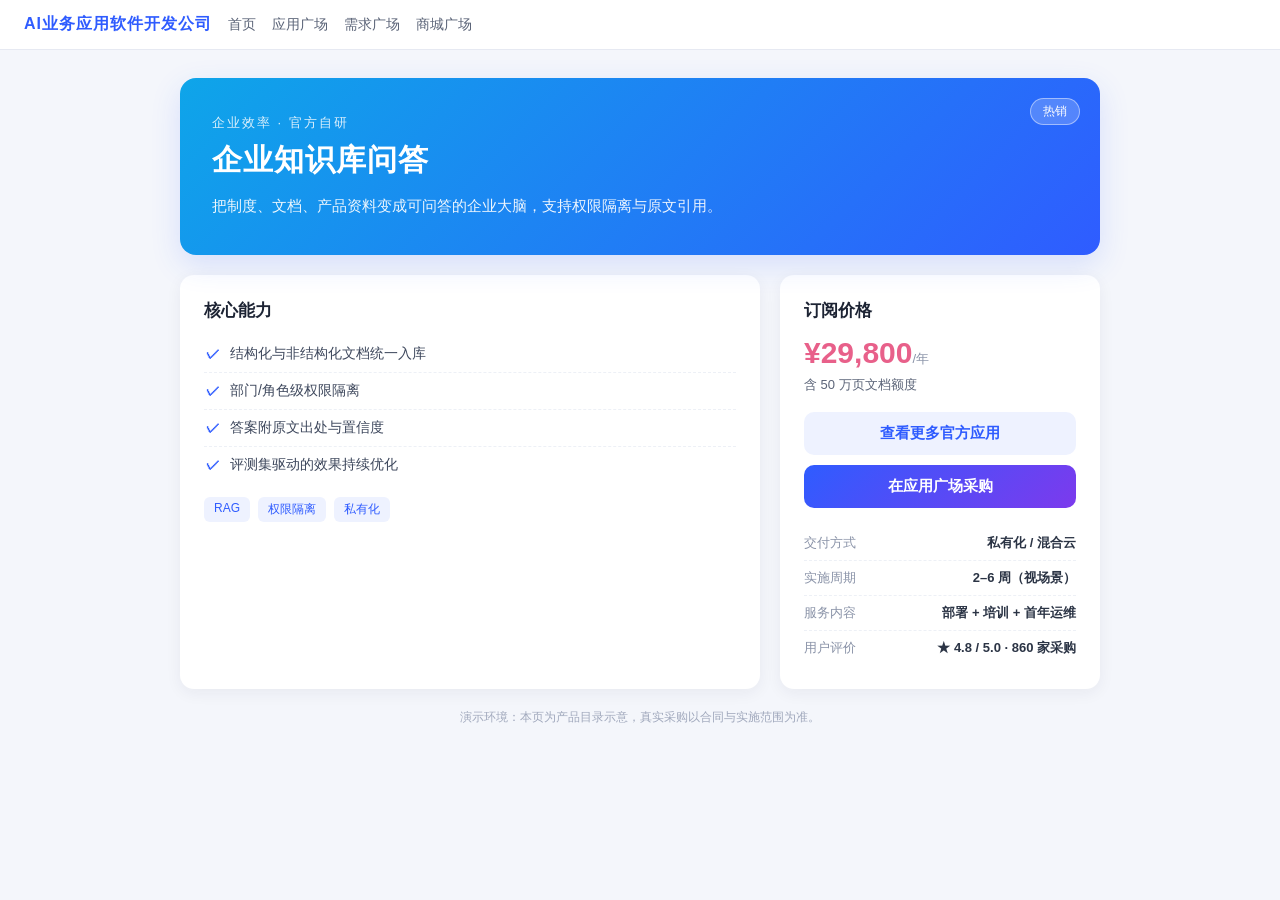
==== products/企业知识库问答/index.html @ 2dd7bb8c "产品目录改为中文目录名并修复目录识别索引错误" ====
<!DOCTYPE html>
<html lang="zh-CN">
<head>
<meta charset="UTF-8">
<meta name="viewport" content="width=device-width, initial-scale=1.0">
<title>产品目录 · AI业务应用软件开发公司</title>
<style>
  * { margin:0; padding:0; box-sizing:border-box; }
  body{
    font-family:"PingFang SC","Microsoft YaHei",sans-serif; color:#2b3445;
    background:#f4f6fb; min-height:100vh;
  }
  .topbar{
    background:#fff; border-bottom:1px solid #e6e9f2; padding:14px 24px;
    display:flex; align-items:center; gap:16px;
  }
  .topbar .logo{ font-weight:900; letter-spacing:1px; color:#2f5cff; }
  .topbar a{ color:#5b6478; text-decoration:none; font-size:14px; }
  .topbar a:hover{ color:#2f5cff; }
  .wrap{ max-width:960px; margin:0 auto; padding:28px 20px 60px; }
  .cover{
    border-radius:16px; padding:36px 32px; color:#fff; position:relative; overflow:hidden;
    box-shadow:0 10px 30px rgba(47,92,255,.15);
  }
  .cover .badge{
    position:absolute; top:20px; right:20px; background:rgba(255,255,255,.2);
    border:1px solid rgba(255,255,255,.45); padding:4px 12px; border-radius:999px; font-size:12px;
  }
  .cover .cat{ font-size:13px; opacity:.85; letter-spacing:2px; }
  .cover h1{ font-size:30px; margin:8px 0 12px; letter-spacing:1px; }
  .cover p{ font-size:15px; opacity:.92; line-height:1.7; max-width:640px; }
  .grid{ display:grid; grid-template-columns:1fr 320px; gap:20px; margin-top:20px; }
  @media (max-width:760px){ .grid{ grid-template-columns:1fr; } }
  .card{ background:#fff; border-radius:14px; padding:24px; box-shadow:0 4px 16px rgba(30,40,70,.06); }
  .card h3{ font-size:17px; margin-bottom:14px; color:#1c2333; }
  .feat{ list-style:none; }
  .feat li{ padding:9px 0 9px 26px; position:relative; font-size:14px; color:#3d475c; border-bottom:1px dashed #edf0f6; }
  .feat li:last-child{ border-bottom:none; }
  .feat li::before{ content:"✓"; position:absolute; left:2px; color:#2f5cff; font-weight:900; }
  .tags{ display:flex; flex-wrap:wrap; gap:8px; margin-top:14px; }
  .tag{ background:#eef2ff; color:#2f5cff; font-size:12px; padding:4px 10px; border-radius:6px; }
  .price b{ font-size:30px; color:#e8608a; }
  .price span{ color:#8a93a8; font-size:13px; }
  .price-note{ font-size:13px; color:#5b6478; margin-top:6px; }
  .btns{ display:flex; flex-direction:column; gap:10px; margin-top:18px; }
  .btn{
    display:block; text-align:center; padding:12px; border-radius:10px; text-decoration:none;
    font-size:15px; font-weight:700; cursor:pointer; border:none; transition:.15s;
  }
  .btn-primary{ background:linear-gradient(135deg,#2f5cff,#7c3aed); color:#fff; }
  .btn-primary:hover{ filter:brightness(1.08); }
  .btn-ghost{ background:#eef2ff; color:#2f5cff; }
  .btn-ghost:hover{ background:#e2e9ff; }
  .kv{ display:flex; justify-content:space-between; padding:8px 0; font-size:13px; border-bottom:1px dashed #edf0f6; }
  .kv:last-child{ border-bottom:none; }
  .kv span{ color:#8a93a8; } .kv b{ color:#2b3445; }
  .note{ margin-top:20px; text-align:center; font-size:12px; color:#a0a8bc; }
  .empty-tip{ padding:60px 20px; text-align:center; color:#8a93a8; }
</style>
</head>
<body>
  <div class="topbar">
    <span class="logo">AI业务应用软件开发公司</span>
    <a href="../../index.html">首页</a>
    <a href="../../apps.html">应用广场</a>
    <a href="../../demands.html">需求广场</a>
    <a href="../../mall.html">商城广场</a>
  </div>
  <div class="wrap" id="app"></div>
  <script src="../../assets/data.js"></script>
  <script>
    /* 从 URL 目录名识别产品：/products/目录名/ → 取 products 后一段（兼容 index.html 结尾） */
    const seg = location.pathname.split('/').filter(Boolean);
    const pi = seg.indexOf('products');
    let dir = '像素英语口语练习';
    if (pi >= 0) {
      const rest = seg.slice(pi + 1).filter(s => s !== 'index.html');
      if (rest.length) dir = rest[0];
    }
    try { dir = decodeURIComponent(dir); } catch (e) {}
    const a = (window.APPS || []).find(x => x.name === dir || x.id === dir);
    const root = document.getElementById('app');

    if (!a) {
      root.innerHTML = '<div class="empty-tip"><b>产品不存在或已下架</b><br><br><a href="../../apps.html">← 返回应用广场</a></div>';
    } else {
      const demoBtn = a.demo
        ? `<a class="btn btn-ghost" href="../../${a.demo}" target="_blank" rel="noopener">▶ 打开在线演示版</a>`
        : `<a class="btn btn-ghost" href="../../apps.html">查看更多官方应用</a>`;
      root.innerHTML = `
        <div class="cover" style="background:linear-gradient(135deg,${a.colors[0]},${a.colors[1]})">
          <span class="badge">${a.badge || '官方自营'}</span>
          <div class="cat">${a.catLabel} · 官方自研</div>
          <h1>${a.name}</h1>
          <p>${a.desc}</p>
        </div>
        <div class="grid">
          <div class="card">
            <h3>核心能力</h3>
            <ul class="feat">${a.features.map(f => `<li>${f}</li>`).join('')}</ul>
            <div class="tags">${a.tags.map(t => `<span class="tag">${t}</span>`).join('')}</div>
          </div>
          <div class="card">
            <h3>订阅价格</h3>
            <div class="price"><b>${a.price ? '¥' + a.price.toLocaleString() : '面议'}</b><span>${a.price ? a.unit : ''}</span></div>
            <div class="price-note">${a.priceNote || '按规模与部署方式报价'}</div>
            <div class="btns">
              ${demoBtn}
              <a class="btn btn-primary" href="../../apps.html">在应用广场采购</a>
            </div>
            <div style="margin-top:18px">
              <div class="kv"><span>交付方式</span><b>私有化 / 混合云</b></div>
              <div class="kv"><span>实施周期</span><b>2–6 周（视场景）</b></div>
              <div class="kv"><span>服务内容</span><b>部署 + 培训 + 首年运维</b></div>
              <div class="kv"><span>用户评价</span><b>★ ${a.rating} / 5.0 · ${a.sales} 家采购</b></div>
            </div>
          </div>
        </div>
        <p class="note">演示环境：本页为产品目录示意，真实采购以合同与实施范围为准。</p>`;
      document.title = a.name + ' · 产品目录';
    }
  </script>
</body>
</html>
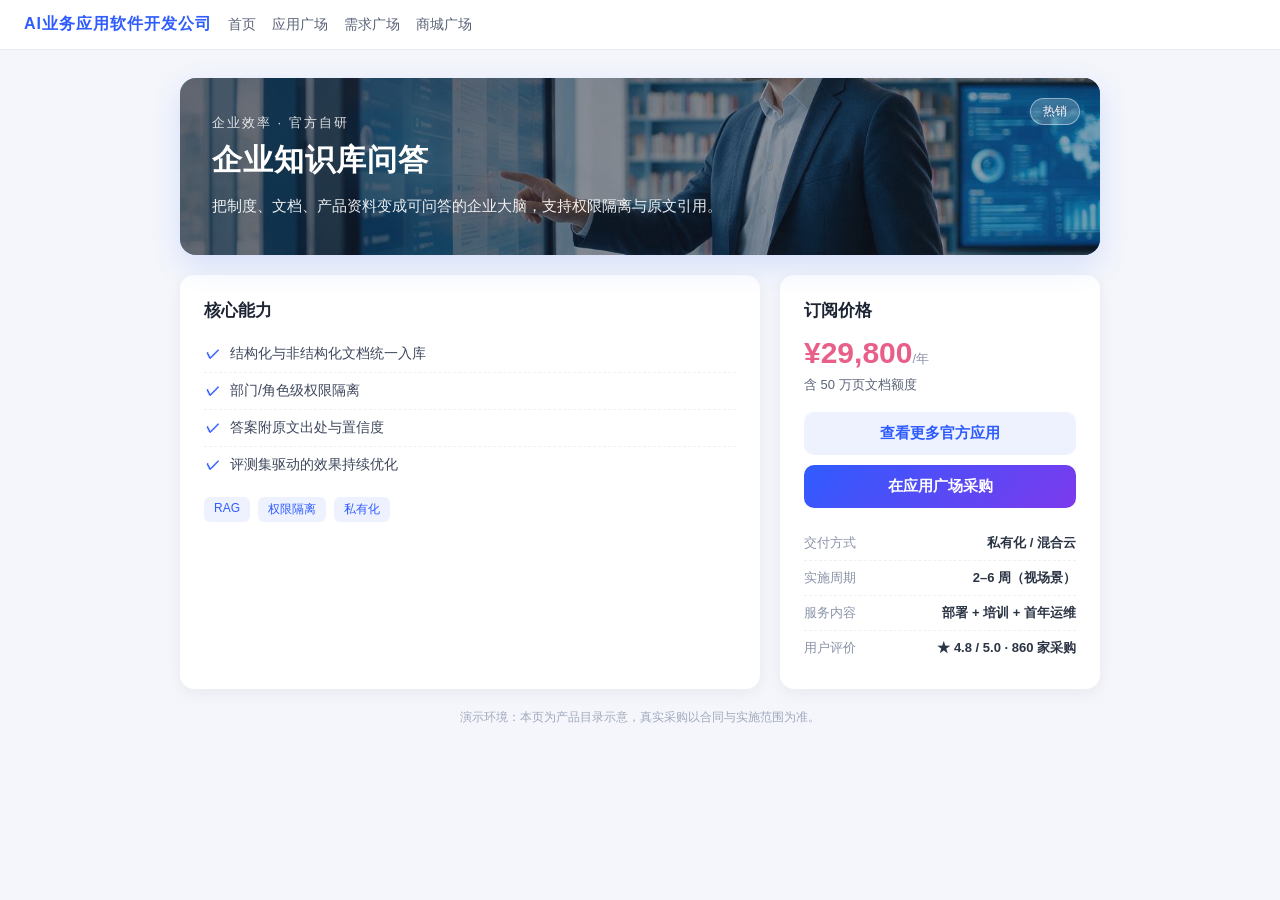
==== commit f99e2d74: "全站接入Seedream真实感配图：首页主视觉+13产品封面+卡片/详情/目录页" ====
--- a/products/企业知识库问答/index.html
+++ b/products/企业知识库问答/index.html
@@ -22,6 +22,9 @@
     border-radius:16px; padding:36px 32px; color:#fff; position:relative; overflow:hidden;
     box-shadow:0 10px 30px rgba(47,92,255,.15);
   }
+  .cover .cover-img{position:absolute;inset:0;width:100%;height:100%;object-fit:cover;z-index:0}
+  .cover::after{content:"";position:absolute;inset:0;background:linear-gradient(90deg,rgba(10,16,32,.62),rgba(10,16,32,.24));z-index:1}
+  .cover .badge,.cover .cat,.cover h1,.cover p{position:relative;z-index:2}
   .cover .badge{
     position:absolute; top:20px; right:20px; background:rgba(255,255,255,.2);
     border:1px solid rgba(255,255,255,.45); padding:4px 12px; border-radius:999px; font-size:12px;
@@ -89,6 +92,7 @@
         : `<a class="btn btn-ghost" href="../../apps.html">查看更多官方应用</a>`;
       root.innerHTML = `
         <div class="cover" style="background:linear-gradient(135deg,${a.colors[0]},${a.colors[1]})">
+          ${a.img ? `<img class="cover-img" src="../../${a.img}" alt="${a.name}" loading="lazy">` : ''}
           <span class="badge">${a.badge || '官方自营'}</span>
           <div class="cat">${a.catLabel} · 官方自研</div>
           <h1>${a.name}</h1>
